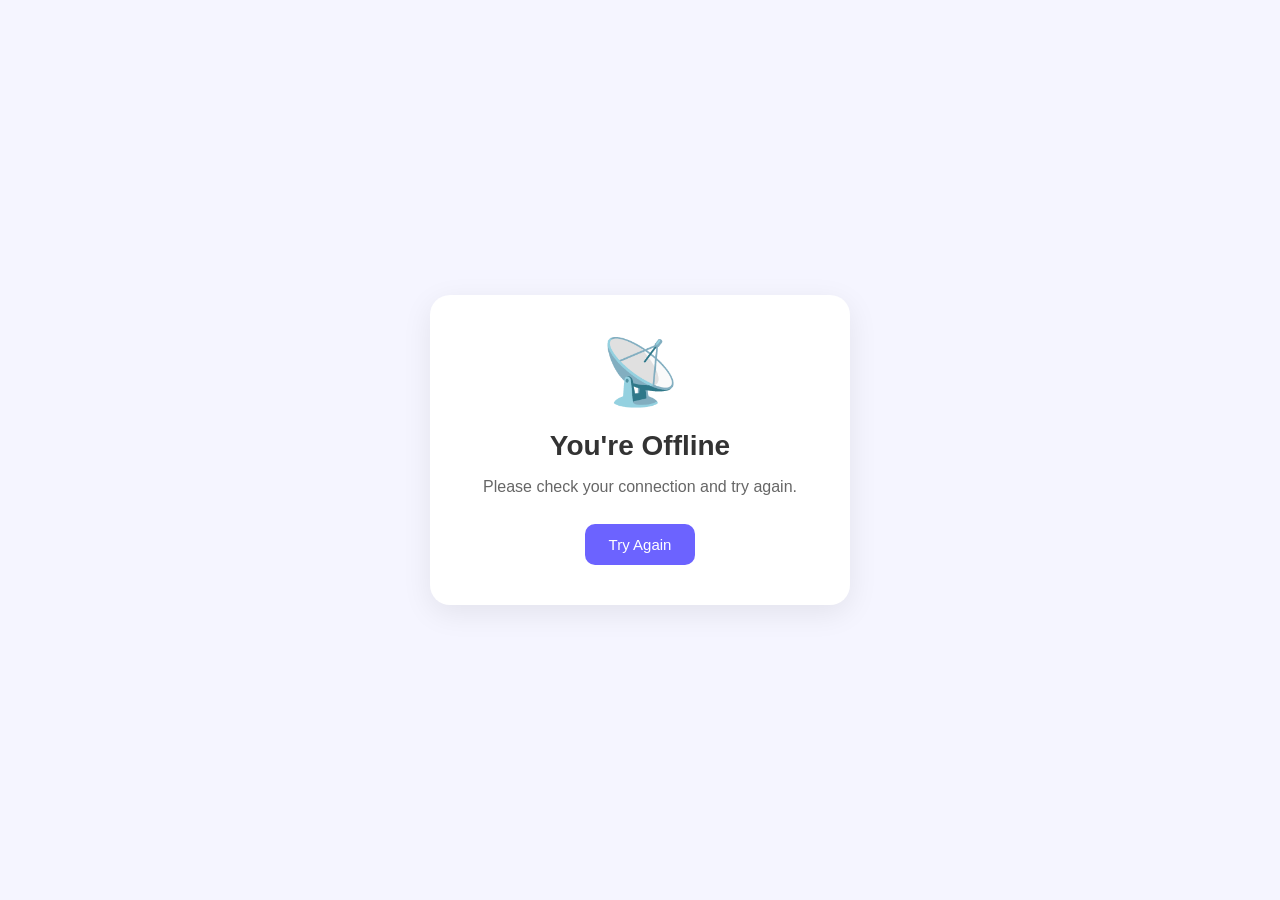
==== offline.html @ b983d6de "Add files via upload" ====
<!DOCTYPE html>
<html lang="en">
<head>
    <meta charset="UTF-8">
    <meta name="viewport" content="width=device-width, initial-scale=1.0">
    <meta name="theme-color" content="#6c63ff">
    <meta name="description" content="Todo App offline page">

    <title>You're Offline | Todo App</title>

    <style>
        * {
            box-sizing: border-box;
            margin: 0;
            padding: 0;
        }

        body {
            min-height: 100vh;
            display: flex;
            justify-content: center;
            align-items: center;
            padding: 24px;
            font-family: Arial, sans-serif;
            background: #f5f5ff;
            color: #333;
            text-align: center;
        }

        .offline-container {
            width: 100%;
            max-width: 420px;
            padding: 40px 28px;
            background: #ffffff;
            border-radius: 20px;
            box-shadow: 0 8px 30px rgba(0, 0, 0, 0.08);
        }

        .offline-icon {
            font-size: 64px;
            margin-bottom: 20px;
        }

        h1 {
            margin-bottom: 12px;
            font-size: 28px;
        }

        p {
            margin-bottom: 24px;
            color: #666;
            line-height: 1.6;
        }

        button {
            padding: 12px 24px;
            border: none;
            border-radius: 10px;
            background: #6c63ff;
            color: #ffffff;
            font-size: 15px;
            cursor: pointer;
        }

        button:hover {
            background: #574fe0;
        }
    </style>
</head>

<body>
    <main class="offline-container">
        <div class="offline-icon">📡</div>

        <h1>You're Offline</h1>

        <p>
            Please check your connection and try again.
        </p>

        <button onclick="window.location.reload()">
            Try Again
        </button>
    </main>
</body>
</html>
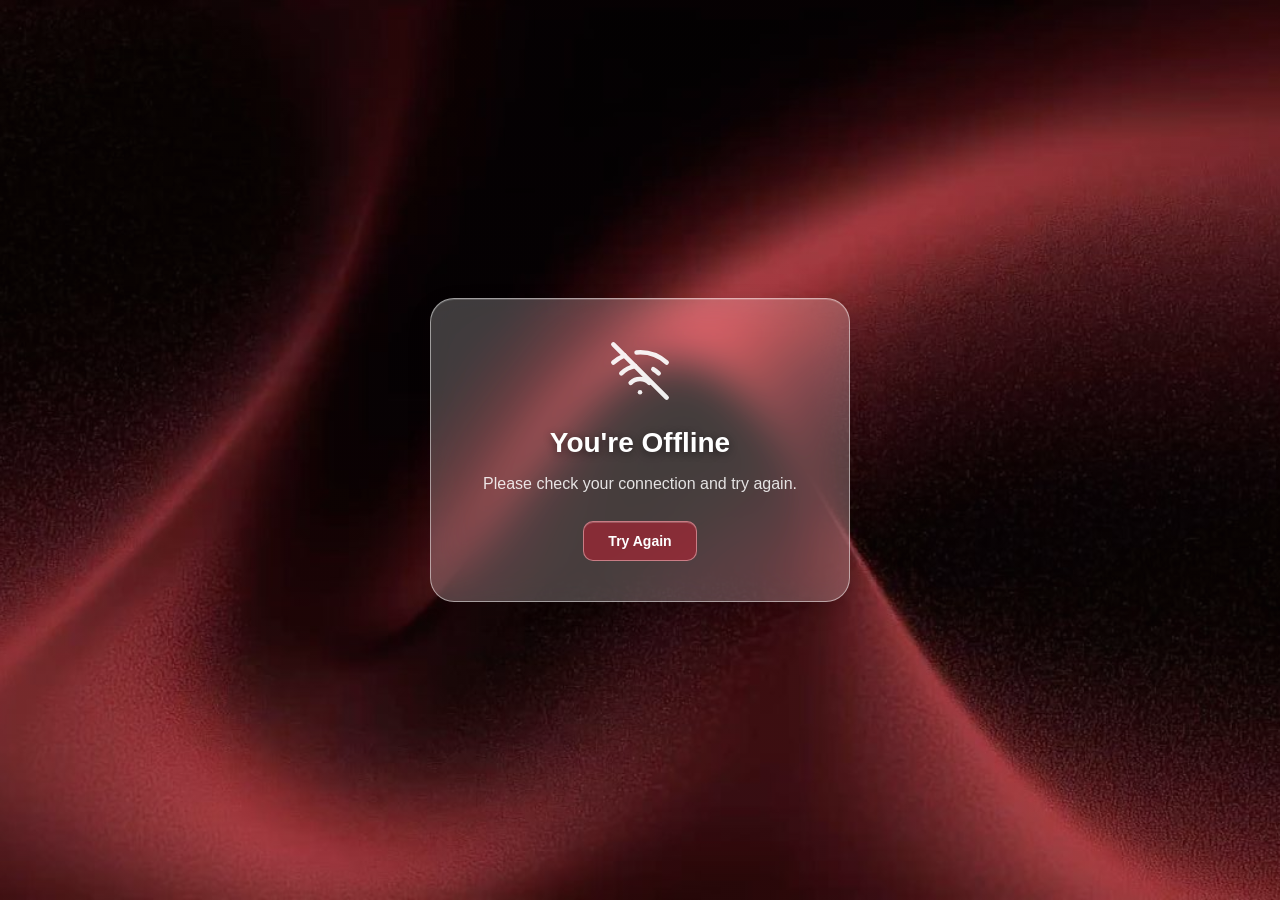
==== commit e5f665cc: "Update offline.html" ====
--- a/offline.html
+++ b/offline.html
@@ -3,12 +3,23 @@
 <head>
     <meta charset="UTF-8">
     <meta name="viewport" content="width=device-width, initial-scale=1.0">
-    <meta name="theme-color" content="#6c63ff">
+    <meta name="theme-color" content="#b72334">
     <meta name="description" content="Todo App offline page">
 
     <title>You're Offline | Todo App</title>
 
     <style>
+        :root {
+            color-scheme: light;
+            --text: #fff;
+            --muted: rgba(255, 255, 255, .86);
+            --panel: rgba(255, 255, 255, .23);
+            --border: rgba(255, 255, 255, .50);
+            --accent: rgba(183, 35, 52, .58);
+            --accent-border: rgba(255, 190, 197, .55);
+            --shadow: rgba(20, 5, 8, .18);
+        }
+
         * {
             box-sizing: border-box;
             margin: 0;
@@ -21,56 +32,96 @@
             justify-content: center;
             align-items: center;
             padding: 24px;
-            font-family: Arial, sans-serif;
-            background: #f5f5ff;
-            color: #333;
+            color: var(--text);
+            font-family: Arial, Helvetica, sans-serif;
             text-align: center;
+            background:
+                linear-gradient(rgba(15, 5, 8, .22), rgba(15, 5, 8, .30)),
+                url("img/bg.jpg") center / cover fixed no-repeat;
+            background-color: #3a0f16;
+        }
+
+        body.dark-mode {
+            color-scheme: dark;
+            --panel: rgba(18, 18, 20, .68);
+            --border: rgba(255, 255, 255, .24);
+            --shadow: rgba(0, 0, 0, .35);
+            background:
+                linear-gradient(rgba(0, 0, 0, .40), rgba(0, 0, 0, .48)),
+                url("img/bg.jpg") center / cover fixed no-repeat;
+            background-color: #1a0a0d;
         }
 
         .offline-container {
             width: 100%;
             max-width: 420px;
             padding: 40px 28px;
-            background: #ffffff;
-            border-radius: 20px;
-            box-shadow: 0 8px 30px rgba(0, 0, 0, 0.08);
+            border: 1px solid var(--border);
+            border-radius: 24px;
+            background: var(--panel);
+            box-shadow:
+                0 8px 22px var(--shadow),
+                inset 0 1px rgba(255, 255, 255, .16);
+            backdrop-filter: blur(20px) saturate(145%);
+            -webkit-backdrop-filter: blur(20px) saturate(145%);
         }
 
         .offline-icon {
-            font-size: 64px;
+            width: 64px;
+            height: 64px;
             margin-bottom: 20px;
+            fill: none;
+            stroke: currentColor;
+            stroke-width: 1.7;
+            stroke-linecap: round;
+            stroke-linejoin: round;
+            opacity: .92;
         }
 
         h1 {
             margin-bottom: 12px;
             font-size: 28px;
+            text-shadow: 0 2px 8px #0007;
         }
 
         p {
             margin-bottom: 24px;
-            color: #666;
+            color: var(--muted);
             line-height: 1.6;
         }
 
         button {
-            padding: 12px 24px;
-            border: none;
+            min-height: 40px;
+            padding: 10px 24px;
+            border: 1px solid var(--accent-border);
             border-radius: 10px;
-            background: #6c63ff;
-            color: #ffffff;
-            font-size: 15px;
+            color: #fff;
+            background: var(--accent);
+            box-shadow: inset 0 1px rgba(255, 255, 255, .2);
+            font: inherit;
+            font-size: 14px;
+            font-weight: 600;
             cursor: pointer;
+            transition: background .18s ease;
         }
 
         button:hover {
-            background: #574fe0;
+            background: rgba(218, 47, 65, .74);
         }
     </style>
 </head>
 
 <body>
     <main class="offline-container">
-        <div class="offline-icon">📡</div>
+        <svg class="offline-icon" viewBox="0 0 24 24" aria-hidden="true">
+            <path d="M12 20h.01" />
+            <path d="M8.5 16.429a5 5 0 0 1 7 0" />
+            <path d="M5 12.859a10 10 0 0 1 5.17-2.69" />
+            <path d="M19 12.859a10 10 0 0 0-2.007-1.523" />
+            <path d="M2 8.82a15 15 0 0 1 4.177-2.643" />
+            <path d="M22 8.82a15 15 0 0 0-11.288-3.764" />
+            <path d="m2 2 20 20" />
+        </svg>
 
         <h1>You're Offline</h1>
 
@@ -78,9 +129,20 @@
             Please check your connection and try again.
         </p>
 
-        <button onclick="window.location.reload()">
+        <button type="button" onclick="window.location.reload()">
             Try Again
         </button>
     </main>
+
+    <script>
+        // Follow the theme chosen in the main app.
+        try {
+            if (localStorage.getItem("todo-e04-theme-v1") === "dark") {
+                document.body.classList.add("dark-mode");
+            }
+        } catch (error) {
+            // Ignore storage errors.
+        }
+    </script>
 </body>
-</html>+</html>
